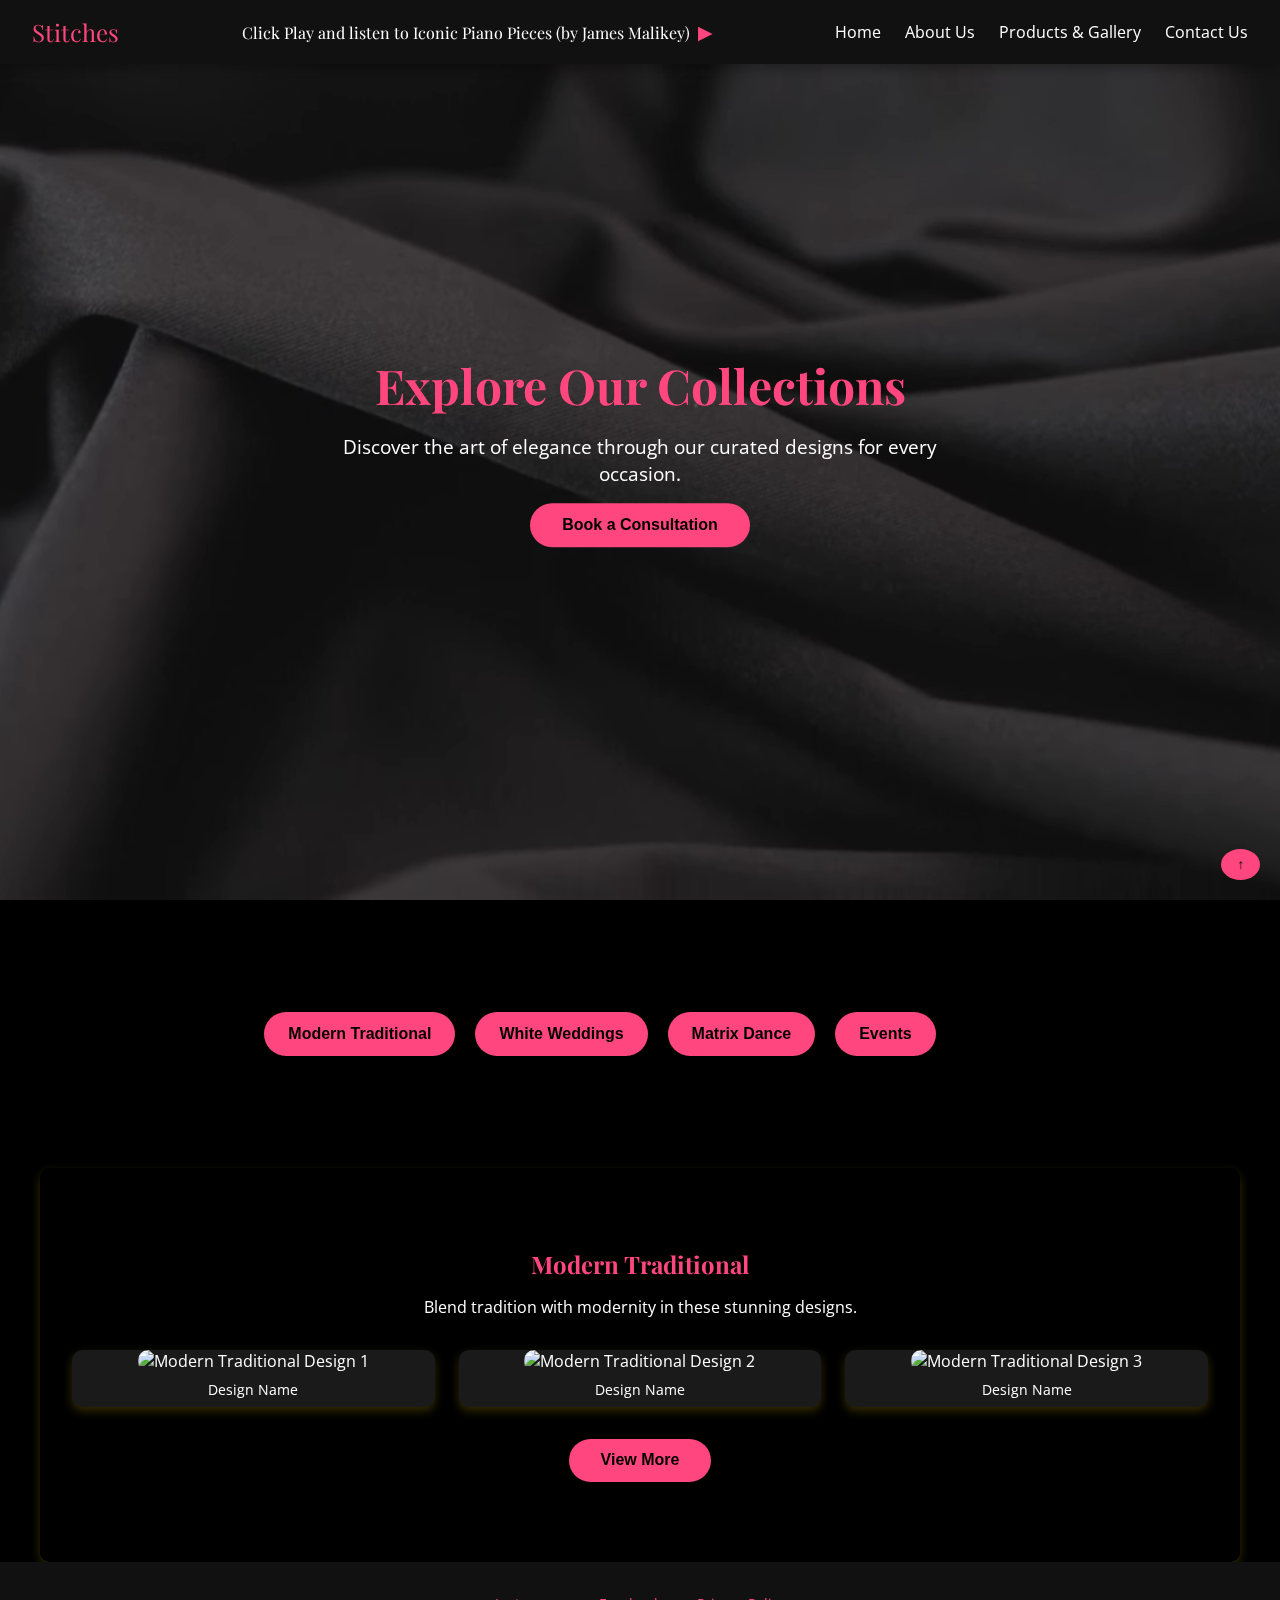
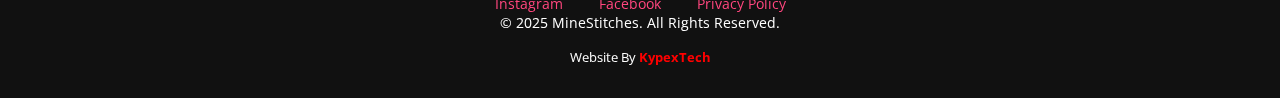
==== products-gallery.html @ 181a4418 "FDFSDF" ====
<!DOCTYPE html>
<html lang="en">
<head>
  <meta charset="UTF-8" />
  <meta name="viewport" content="width=device-width, initial-scale=1.0" />
  <title>Products & Gallery - MineStitches</title>
  <link href="https://fonts.googleapis.com/css2?family=Playfair+Display:wght@500;700&family=Open+Sans&display=swap" rel="stylesheet" />
  <link rel="stylesheet" href="css/style.css" /> <!-- Shared styles -->
  <link rel="stylesheet" href="css/products-gallery-style.css" /> <!-- Products & Gallery-specific styles -->
</head>
<body>
  <!-- Floating Navigation Bar -->
  <nav class="navbar">
    <div class="logo">
      <a href="index.html">Stitches</a>
    </div>
    <!-- Music Player (Visible only on Desktop/Tablet) -->
    <div class="music-player" id="musicPlayer">
      <div class="track-title">Click Play and listen to Iconic Piano Pieces (by James Malikey)</div>
      <button class="play-button" id="playButton">▶</button>
    </div>
    <ul class="nav-links">
      <li><a href="index.html">Home</a></li>
      <li><a href="about-us.html">About Us</a></li>
      <li><a href="products-gallery.html">Products & Gallery</a></li>
      <li><a href="contact.html">Contact Us</a></li>
    </ul>
    <div class="hamburger">
      <span class="bar"></span>
      <span class="bar"></span>
      <span class="bar"></span>
    </div>
  </nav>

  <!-- Hero Section -->
  <header class="hero-section">
    <video autoplay muted loop playsinline class="background-video">
      <source src="assets/videos/MotionBlack.webm" type="video/webm">
      Your browser does not support the video tag.
    </video>
    <div class="hero-content">
      <h1>Explore Our Collections</h1>
      <p>Discover the art of elegance through our curated designs for every occasion.</p>
      <button class="cta-btn" onclick="showSection('book-consultation')">Book a Consultation</button>
    </div>
  </header>

  <!-- Navigation Buttons -->
  <section class="category-navigation">
    <div class="container">
      <button class="category-btn" onclick="showSection('modern-traditional')">Modern Traditional</button>
      <button class="category-btn" onclick="showSection('white-weddings')">White Weddings</button>
      <button class="category-btn" onclick="showSection('matrix-dance')">Matrix Dance</button>
      <button class="category-btn" onclick="showSection('events')">Events</button>
    </div>
  </section>

  <!-- Modern Traditional Section -->
  <section id="modern-traditional" class="category-section">
    <h2>Modern Traditional</h2>
    <p>Blend tradition with modernity in these stunning designs.</p>
    <div class="gallery-grid">
      <div class="gallery-card">
        <img src="assets/images/modern1.jpeg" alt="Modern Traditional Design 1" class="gallery-image">
        <p>Design Name</p>
      </div>
      <div class="gallery-card">
        <img src="assets/images/modern2.jpeg" alt="Modern Traditional Design 2" class="gallery-image">
        <p>Design Name</p>
      </div>
      <div class="gallery-card">
        <img src="assets/images/modern3.jpeg" alt="Modern Traditional Design 3" class="gallery-image">
        <p>Design Name</p>
      </div>
      <!-- Add more images here -->
    </div>
    <button class="view-more-btn">View More</button>
  </section>

  <!-- White Weddings Section -->
  <section id="white-weddings" class="category-section" style="display: none;">
    <h2>White Weddings</h2>
    <p>Elegant gowns and suits for your special day.</p>
    <div class="gallery-grid">
      <div class="gallery-card">
        <img src="assets/images/wedding1.jpeg" alt="Wedding Dress 1" class="gallery-image">
        <p>Design Name</p>
      </div>
      <div class="gallery-card">
        <img src="assets/images/wedding2.jpeg" alt="Wedding Dress 2" class="gallery-image">
        <p>Design Name</p>
      </div>
      <div class="gallery-card">
        <img src="assets/images/wedding3.jpeg" alt="Wedding Dress 3" class="gallery-image">
        <p>Design Name</p>
      </div>
      <!-- Add more images here -->
    </div>
    <button class="view-more-btn">View More</button>
  </section>

  <!-- Matrix Dance Section -->
  <section id="matrix-dance" class="category-section" style="display: none;">
    <h2>Matrix Dance</h2>
    <p>Bold and vibrant designs for your matric dance.</p>
    <div class="gallery-grid">
      <div class="gallery-card">
        <img src="assets/images/matrix1.jpeg" alt="Matrix Dance Gown 1" class="gallery-image">
        <p>Design Name</p>
      </div>
      <div class="gallery-card">
        <img src="assets/images/matrix2.jpeg" alt="Matrix Dance Gown 2" class="gallery-image">
        <p>Design Name</p>
      </div>
      <div class="gallery-card">
        <img src="assets/images/matrix3.jpeg" alt="Matrix Dance Gown 3" class="gallery-image">
        <p>Design Name</p>
      </div>
      <!-- Add more images here -->
    </div>
    <button class="view-more-btn">View More</button>
  </section>

  <!-- Events Section -->
  <section id="events" class="category-section" style="display: none;">
    <h2>Events</h2>
    <p>Custom designs tailored for any event.</p>
    <div class="gallery-grid">
      <div class="gallery-card">
        <img src="assets/images/event1.jpeg" alt="Event Outfit 1" class="gallery-image">
        <p>Design Name</p>
      </div>
      <div class="gallery-card">
        <img src="assets/images/event2.jpeg" alt="Event Outfit 2" class="gallery-image">
        <p>Design Name</p>
      </div>
      <div class="gallery-card">
        <img src="assets/images/event3.jpeg" alt="Event Outfit 3" class="gallery-image">
        <p>Design Name</p>
      </div>
      <!-- Add more images here -->
    </div>
    <button class="view-more-btn">View More</button>
  </section>

  <footer>
    <div class="footer-links">
      <a href="#">Instagram</a>
      <a href="#">Facebook</a>
      <a href="#">Privacy Policy</a>
    </div>
    <p>&copy; 2025 MineStitches. All Rights Reserved.</p>
    <!-- Credit Section -->
    <p class="credit">
      Website By 
      <a href="https://www.KypexTech.co.za" target="_blank" class="credit-link">KypexTech</a>
    </p>
  </footer>

  <button class="scroll-top">↑</button>
  <script src="js/script.js"></script>
  <script src="js/products-gallery-script.js"></script>
</body>
</html>
---- css/style.css ----
* {
  margin: 0;
  padding: 0;
  box-sizing: border-box;
}
body {
  font-family: 'Open Sans', sans-serif;
  color: white;
  background-color: black;
}
header {
  position: relative;
  height: 100vh;
  overflow: hidden;
}
header iframe {
  position: absolute;
  top: 0;
  left: 0;
  width: 100%;
  height: 100%;
  z-index: -1;
}
.hero-content {
  position: absolute;
  top: 50%;
  left: 50%;
  transform: translate(-50%, -50%);
  text-align: center;
}
.hero-content h1 {
  font-family: 'Playfair Display', serif;
  font-size: 3rem;
  color: #FF467E;
  animation: fadeInDown 1s ease-out;
}
.hero-content p {
  font-size: 1.2rem;
  margin: 1rem 0;
  animation: fadeInUp 1.5s ease-out;
}
.hero-content .cta-btn {
  background: #FF467E;
  color: black;
  padding: 0.8rem 2rem;
  border: none;
  font-weight: bold;
  font-size: 1rem;
  border-radius: 30px;
  cursor: pointer;
  animation: pulse 2s infinite;
}
.hero-content .watch-btn {
  display: block;
  margin-top: 1rem;
  color: #FF467E;
  text-decoration: underline;
}
@keyframes fadeInDown {
  from { opacity: 0; transform: translateY(-20px); }
  to { opacity: 1; transform: translateY(0); }
}
@keyframes fadeInUp {
  from { opacity: 0; transform: translateY(20px); }
  to { opacity: 1; transform: translateY(0); }
}
@keyframes pulse {
  0%, 100% { transform: scale(1); }
  50% { transform: scale(1.05); }
}
section {
  padding: 5rem 2rem;
  max-width: 1200px;
  margin: auto;
}
.about-designer {
  background-color: #111;
  border-radius: 10px;
  padding: 2rem;
  box-shadow: 0 0 15px rgba(155, 10, 146, 0.2);
  margin-top: 55px;
}
.about-designer h2 {
  color: #FF467E;
  font-family: 'Playfair Display', serif;
  margin-bottom: 1rem;
}
.timeline {
  display: flex;
  overflow-x: auto;
  gap: 2rem;
  margin-top: 2rem;
}
.timeline-card {
  min-width: 200px;
  background: #222;
  border-left: 3px solid #FF467E;
  padding: 1rem;
  border-radius: 5px;
}
/* Showcase Section */
.showcase {
  padding: 5rem 2rem;
}

.showcase h2 {
  color: white;
  font-family: 'Playfair Display', serif;
  text-align: center;
  margin-bottom: 1rem;
}

.showcase p {
  color: #FF467E; /* Match the subheader color */
  font-family: 'Playfair Display', serif;
  text-align: center;
  margin-bottom: 2rem;
  font-size: 1.5rem;
}

.portfolio {
  display: grid;
  grid-template-columns: repeat(auto-fit, minmax(250px, 1fr));
  gap: 1.5rem;
}

.card {
  background-color: #1a1a1a;
  border-radius: 10px;
  overflow: hidden;
  transition: transform 0.3s;
}

.card:hover {
  transform: scale(1.05);
}

.card img {
  width: 100%;
  height: 660px;
  object-fit: cover;
}

.card-content {
  padding: 1rem;
}

footer {
  background: #111;
  color: white;
  text-align: center;
  padding: 2rem 1rem;
  font-size: 0.9rem;
}
.footer-links a {
  color: #FF467E;
  margin: 0 1rem;
  text-decoration: none;
}

/* Footer */
footer {
  background: #111;
  color: white;
  text-align: center;
  padding: 2rem 1rem;
  font-size: 0.9rem;
}

.footer-links a:hover {
  text-decoration: underline;
}

/* Credit Section */
.credit {
  margin-top: 1rem;
  font-size: 0.8rem;
  color: white;
}

.credit-link {
  color: red; /* Red text for the link */
  font-weight: bold;
  text-decoration: none;
}

.credit-link:hover {
  text-decoration: underline; /* Underline on hover */
}

.scroll-top {
  position: fixed;
  bottom: 20px;
  right: 20px;
  background: #FF467E;
  color: black;
  border: none;
  padding: 0.5rem 1rem;
  border-radius: 50%;
  cursor: pointer;
  font-weight: bold;
}
.background-video {
  position: absolute;
  top: 0;
  left: 0;
  width: 100%;
  height: 100%;
  object-fit: cover; /* Ensures the video covers the entire header */
  z-index: -1; /* Places the video behind other content */
}

header {
  position: relative;
  height: 100vh;
  overflow: hidden;
}

.designer-gallery {
  margin-top: 3rem;
  text-align: center;
}

.designer-gallery h3 {
  color: #FF467E;
  font-family: 'Playfair Display', serif;
  font-size: 1.8rem;
  margin-bottom: 1rem;
}

.designer-gallery p {
  font-size: 1rem;
  color: #ccc;
  margin-bottom: 2rem;
}

.gallery-images {
  display: flex;
  justify-content: center;
  gap: 1.5rem;
  flex-wrap: wrap;
}

.gallery-images img {
  width: 300px; /* Adjust as needed */
  height: 380px; /* Adjust as needed */
  object-fit: cover;
  border-radius: 10px;
  box-shadow: 0 4px 10px rgba(255, 215, 0, 0.2);
  transition: transform 0.3s ease-in-out;
}

.gallery-images img:hover {
  transform: scale(1.05);
}

/* Testimonial Section */
.testimonials {
  padding: 5rem 2rem;
  text-align: center;
  background-color: #111;
}

.epic-statement {
  font-size: 1.5rem;
  color: #FF467E;
  font-family: 'Playfair Display', serif;
  margin-bottom: 2rem;
}

.testimonial-grid {
  display: grid;
  grid-template-columns: repeat(3, 1fr); /* 3 columns for desktop */
  grid-template-rows: repeat(2, auto); /* 2 rows */
  gap: 2rem;
  justify-content: center;
}

.flip-card {
  perspective: 1000px;
  width: 100%;
  height: 450px; /* Fixed height for desktop */
}

.flip-card-inner {
  position: relative;
  width: 100%;
  height: 100%;
  transition: transform 0.8s;
  transform-style: preserve-3d;
}

.flip-card:hover .flip-card-inner {
  transform: rotateY(180deg);
}

.flip-card-front,
.flip-card-back {
  position: absolute;
  width: 100%;
  height: 100%;
  backface-visibility: hidden;
  border-radius: 10px;
  overflow: hidden;
  box-shadow: 0 4px 10px rgba(255, 215, 0, 0.2);
  display: flex;
  flex-direction: column;
  align-items: center;
  justify-content: center;
  text-align: center;
  padding: 1rem;
}

.flip-card-front {
  background-color: #222;
  color: white;
}

.flip-card-back {
  background-color: #FF467E;
  color: black;
  transform: rotateY(180deg);
}

.flip-card img {
  width: 100%;
  height: 400px; /* Fixed height for desktop images */
  object-fit: cover;
  margin-bottom: 1rem;
  border-radius: 15px;
}

.flip-card-front p {
  font-size: 0.9rem;
  color: #ccc;
}

.flip-card-back p {
  font-size: 0.9rem;
}

/* Media Query for Tablets */
@media (max-width: 768px) {
  .testimonial-grid {
    grid-template-columns: repeat(2, 1fr); /* 2 columns for tablets */
    grid-template-rows: repeat(3, auto); /* 3 rows */
  }

  .flip-card {
    height: 400px; /* Adjust height for tablets */
  }

  .flip-card img {
    height: 300px; /* Adjust image height for tablets */
  }
}

/* Media Query for Mobile Phones */
@media (max-width: 480px) {
  .testimonial-grid {
    grid-template-columns: 1fr; /* Single column for mobile */
    grid-template-rows: auto; /* Auto rows */
    gap: 1rem; /* Reduce gap for mobile */
  }

  .flip-card {
    width: 100%; /* Ensure cards take full width */
    max-width: 280px; /* Limit maximum width for larger mobile devices */
    margin: 0 auto; /* Center the card horizontally */
    height: 400px; /* Allow cards to adjust height based on content */
  }

  .flip-card img {
    width: 100%; /* Ensure images take full width */
    height: 350px; /* Fixed height for mobile images */
    object-fit: cover; /* Ensure images cover the area without distortion */
    margin-bottom: 1rem;
    border-radius: 15px;
  }

  .flip-card-front p,
  .flip-card-back p {
    font-size: 0.8rem; /* Adjust font size for better readability on mobile */
  }
}

/* Call to Action Section */
.cta-section {
  text-align: center;
  margin-top: 3rem;
  padding: 2rem;
  background-color: #1a1a1a;
  border-radius: 10px;
  box-shadow: 0 4px 10px rgba(140, 57, 140, 0.2);
}

.cta-section p {
  font-size: 1.2rem;
  color: #ccc;
  margin-bottom: 1.5rem;
}

.cta-btn {
  background: #FF467E;
  color: black;
  padding: 0.8rem 2rem;
  border: none;
  font-weight: bold;
  font-size: 1rem;
  border-radius: 30px;
  cursor: pointer;
  transition: transform 0.3s ease-in-out;
}

.cta-btn:hover {
  transform: scale(1.05);
}

/* Navigation Bar */
.navbar {
  position: fixed;
  top: 0;
  width: 100%;
  background-color: #111;
  color: white;
  display: flex;
  justify-content: space-between;
  align-items: center;
  padding: 1rem 2rem;
  z-index: 1000;
  box-shadow: 0 4px 10px rgba(0, 0, 0, 0.3);
}

.navbar .logo a {
  font-family: 'Playfair Display', serif;
  font-size: 1.5rem;
  color: #FF467E;
  text-decoration: none;
}

.navbar .nav-links {
  list-style: none;
  display: flex;
  gap: 1.5rem;
}

.navbar .nav-links li a {
  color: white;
  text-decoration: none;
  font-family: 'Open Sans', sans-serif;
  font-size: 1rem;
  transition: color 0.3s ease-in-out;
}

.navbar .nav-links li a:hover {
  color: #FF467E;
}

/* Hamburger Menu (Mobile) */
.hamburger {
  display: none;
  flex-direction: column;
  gap: 3px;
  cursor: pointer;
}

.hamburger .bar {
  width: 25px;
  height: 3px;
  background-color: white;
  transition: transform 0.3s ease-in-out;
}

/* Mobile Responsive Styles */
@media (max-width: 768px) {
  .navbar .nav-links {
    position: absolute;
    top: 60px; /* Below the navbar */
    right: 0;
    width: 250px;
    height: calc(100vh - 60px);
    background-color: #111;
    flex-direction: column;
    align-items: center;
    justify-content: flex-start;
    gap: 2rem;
    padding-top: 2rem;
    transform: translateX(100%);
    transition: transform 0.3s ease-in-out;
    z-index: 999;
  }

  .navbar .nav-links.active {
    transform: translateX(0);
  }

  .hamburger {
    display: flex;
  }
}

/* Navbar */
.navbar {
  position: fixed;
  top: 0;
  width: 100%;
  background-color: #111;
  color: white;
  display: flex;
  justify-content: space-between; /* Centers the music player by default */
  align-items: center;
  padding: 1rem 2rem;
  z-index: 1000;
  box-shadow: 0 4px 10px rgba(0, 0, 0, 0.3);
}

.navbar .logo a {
  font-family: 'Playfair Display', serif;
  font-size: 1.5rem;
  color: #FF467E;
  text-decoration: none;
}

.navbar .nav-links {
  list-style: none;
  display: flex;
  gap: 1.5rem;
}

.navbar .nav-links li a {
  color: white;
  text-decoration: none;
  font-family: 'Open Sans', sans-serif;
  font-size: 1rem;
  transition: color 0.3s ease-in-out;
}

.navbar .nav-links li a:hover {
  color: #FF467E;
}

/* Music Player */
.music-player {
  display: flex;
  align-items: center;
  gap: 0.5rem;
  justify-content: center; /* Center the music player content */
}

.music-player .track-title {
  color: white;
  font-family: 'Playfair Display', serif;
  font-size: 1rem;
}

.music-player .play-button {
  background: transparent;
  border: none;
  color: #FF467E;
  font-size: 1.2rem;
  cursor: pointer;
  transition: color 0.3s ease-in-out;
}

.music-player .play-button:hover {
  color: #FF467E;
}

/* Hide Music Player on Mobile Devices */
@media (max-width: 768px) {
  .music-player {
    display: none;
  }
}

/* About Us Audio Player */
.audio-player {
  display: flex;
  align-items: center;
  gap: 0.5rem;
  justify-content: center;
}

.audio-player .audio-title {
  color: white;
  font-family: 'Playfair Display', serif;
  font-size: 1rem;
  margin-top: 15px;
}

.audio-player .play-audio-btn {
  background: transparent;
  border: none;
  color: #FF467E;
  font-size: 1.2rem;
  cursor: pointer;
  transition: color 0.3s ease-in-out;
  margin-top: 15px;
}

.audio-player .play-audio-btn:hover {
  color: #FF467E;
}
---- css/products-gallery-style.css ----
/* Updated Category Navigation */
.category-navigation {
  text-align: center;
  margin: 2rem 0;
}

.category-btn {
  background: #FF467E;
  color: black;
  padding: 0.8rem 1.5rem;
  border: none;
  font-weight: bold;
  font-size: 1rem;
  border-radius: 30px;
  cursor: pointer;
  margin: 0 0.5rem;
  transition: transform 0.3s ease-in-out;
}

.category-btn:hover {
  transform: scale(1.05);
}

/* Updated Category Sections */
.category-section {
  max-width: 1200px;
  margin: auto;
  padding: 5rem 2rem;
  background-color: rgba(0, 0, 0, 0.8); /* Semi-transparent overlay */
  border-radius: 10px;
  box-shadow: 0 4px 10px rgba(255, 215, 0, 0.2);
  text-align: center;
}

.category-section h2 {
  color: #FF467E;
  font-family: 'Playfair Display', serif;
  margin-bottom: 1rem;
}

.category-section p {
  font-family: 'Open Sans', sans-serif;
  font-size: 1rem;
  color: white;
  margin-bottom: 2rem;
}

/* Gallery Grid */
.gallery-grid {
  display: grid;
  grid-template-columns: repeat(auto-fit, minmax(250px, 1fr));
  gap: 1.5rem;
  justify-content: center;
}

.gallery-card {
  background-color: #1a1a1a;
  border-radius: 10px;
  overflow: hidden;
  box-shadow: 0 4px 10px rgba(255, 215, 0, 0.2);
  transition: transform 0.3s ease-in-out;
}

.gallery-card:hover {
  transform: scale(1.05);
}

.gallery-image {
  width: 100%;
  height: 300px;
  object-fit: cover;
  border-radius: 10px;
}

.gallery-card p {
  font-family: 'Open Sans', sans-serif;
  font-size: 0.9rem;
  color: white;
  margin: 0.5rem 0;
}

/* View More Button */
.view-more-btn {
  background: #FF467E;
  color: black;
  padding: 0.8rem 2rem;
  border: none;
  font-weight: bold;
  font-size: 1rem;
  border-radius: 30px;
  cursor: pointer;
  margin-top: 2rem;
  transition: transform 0.3s ease-in-out;
}

.view-more-btn:hover {
  transform: scale(1.05);
}
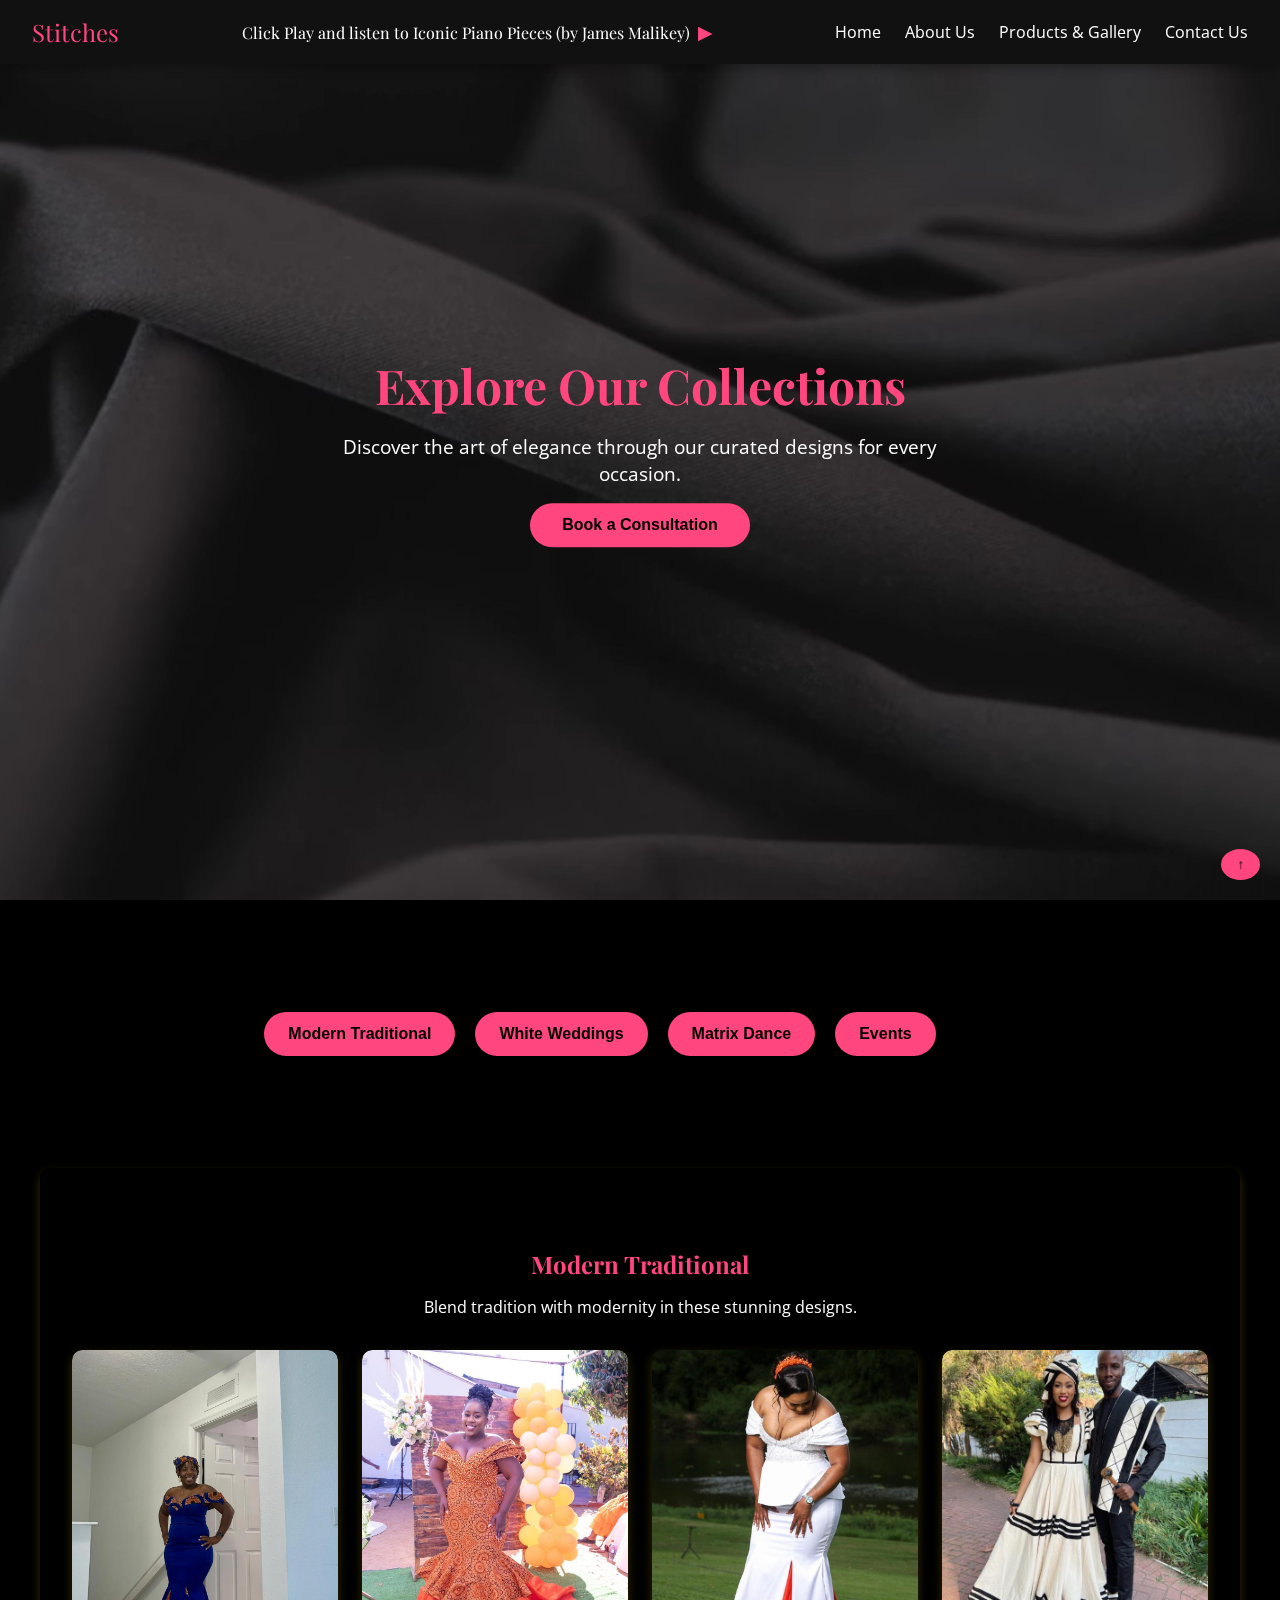
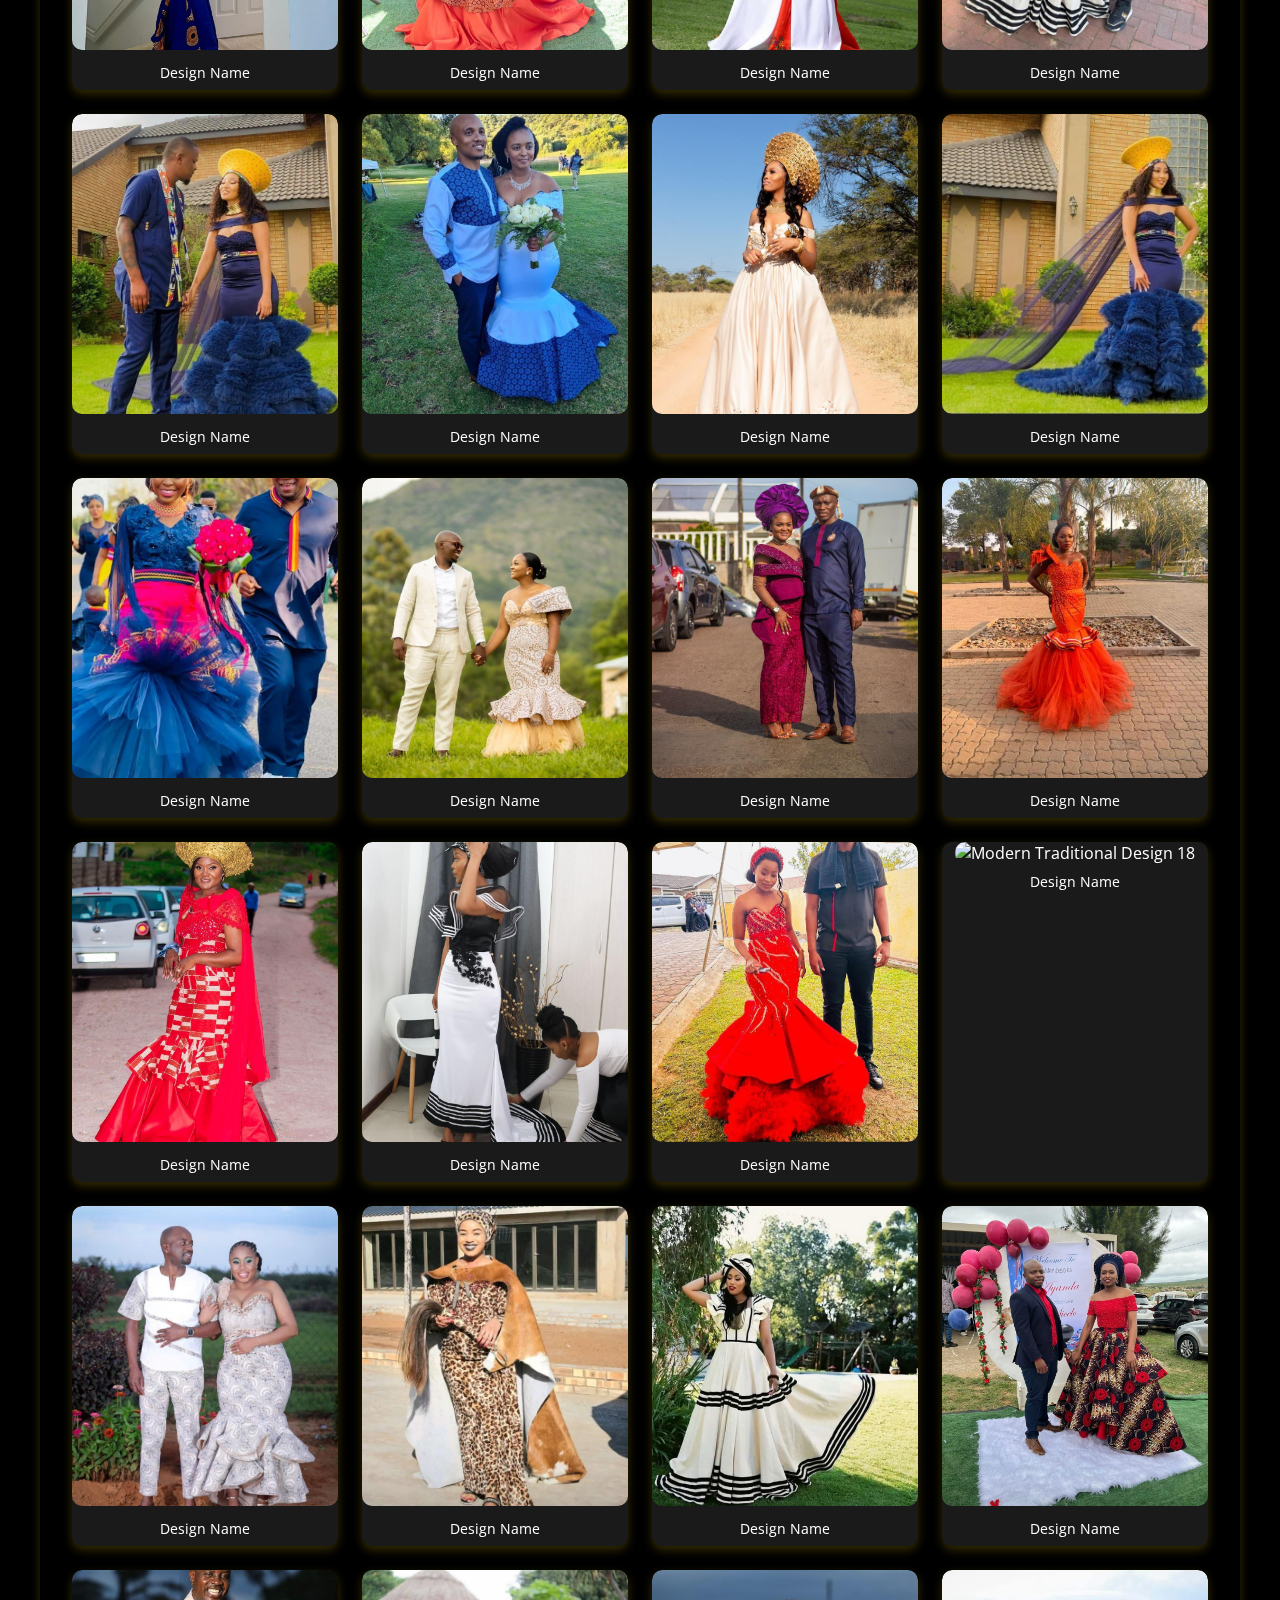
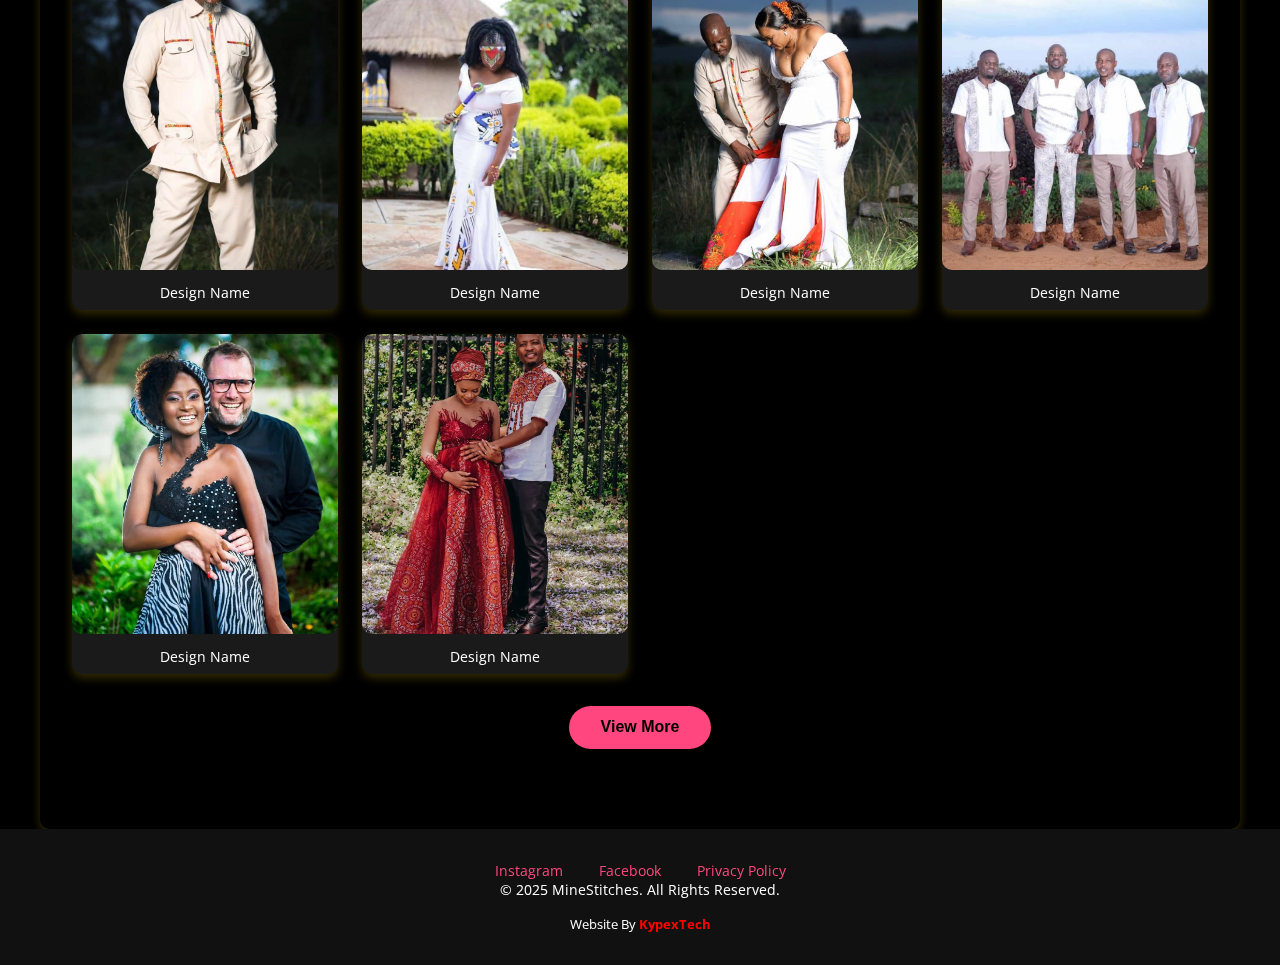
==== commit ae7f8628: "gddgd" ====
--- a/products-gallery.html
+++ b/products-gallery.html
@@ -56,26 +56,129 @@
   </section>
 
   <!-- Modern Traditional Section -->
-  <section id="modern-traditional" class="category-section">
-    <h2>Modern Traditional</h2>
-    <p>Blend tradition with modernity in these stunning designs.</p>
-    <div class="gallery-grid">
-      <div class="gallery-card">
-        <img src="assets/images/modern1.jpeg" alt="Modern Traditional Design 1" class="gallery-image">
-        <p>Design Name</p>
-      </div>
-      <div class="gallery-card">
-        <img src="assets/images/modern2.jpeg" alt="Modern Traditional Design 2" class="gallery-image">
-        <p>Design Name</p>
-      </div>
-      <div class="gallery-card">
-        <img src="assets/images/modern3.jpeg" alt="Modern Traditional Design 3" class="gallery-image">
-        <p>Design Name</p>
-      </div>
-      <!-- Add more images here -->
-    </div>
-    <button class="view-more-btn">View More</button>
-  </section>
+<section id="modern-traditional" class="category-section">
+  <h2>Modern Traditional</h2>
+  <p>Blend tradition with modernity in these stunning designs.</p>
+  <div class="gallery-grid">
+    <!-- Gallery Cards for Initial Images -->
+    <div class="gallery-card" data-visible="true">
+      <img src="assets/images/traditional/modern1.jpeg" alt="Modern Traditional Design 1" class="gallery-image">
+      <p>Design Name</p>
+    </div>
+    <div class="gallery-card" data-visible="true">
+      <img src="assets/images/traditional/modern2.jpeg" alt="Modern Traditional Design 2" class="gallery-image">
+      <p>Design Name</p>
+    </div>
+    <div class="gallery-card" data-visible="true">
+      <img src="assets/images/traditional/modern3.jpeg" alt="Modern Traditional Design 3" class="gallery-image">
+      <p>Design Name</p>
+    </div>
+    <div class="gallery-card" data-visible="true">
+      <img src="assets/images/traditional/modern4.jpeg" alt="Modern Traditional Design 4" class="gallery-image">
+      <p>Design Name</p>
+    </div>
+    <div class="gallery-card" data-visible="true">
+      <img src="assets/images/traditional/modern5.jpeg" alt="Modern Traditional Design 5" class="gallery-image">
+      <p>Design Name</p>
+    </div>
+    <div class="gallery-card" data-visible="true">
+      <img src="assets/images/traditional/modern6.jpeg" alt="Modern Traditional Design 6" class="gallery-image">
+      <p>Design Name</p>
+    </div>
+
+    <!-- Hidden Gallery Cards -->
+    <div class="gallery-card" data-visible="false">
+      <img src="assets/images/traditional/modern7.jpeg" alt="Modern Traditional Design 7" class="gallery-image">
+      <p>Design Name</p>
+    </div>
+    <div class="gallery-card" data-visible="false">
+      <img src="assets/images/traditional/modern8.jpeg" alt="Modern Traditional Design 8" class="gallery-image">
+      <p>Design Name</p>
+    </div>
+    <!-- Add the remaining 22 images here with data-visible="false" -->
+    <div class="gallery-card">
+      <img src="assets/images/traditional/modern9.jpeg" alt="Modern Traditional Design 9" class="gallery-image">
+      <p>Design Name</p>
+    </div>
+    <div class="gallery-card">
+      <img src="assets/images/traditional/modern10.jpeg" alt="Modern Traditional Design 10" class="gallery-image">
+      <p>Design Name</p>
+    </div>
+    <div class="gallery-card">
+      <img src="assets/images/traditional/modern11.jpeg" alt="Modern Traditional Design 11" class="gallery-image">
+      <p>Design Name</p>
+    </div>
+    <div class="gallery-card">
+      <img src="assets/images/traditional/modern12.jpeg" alt="Modern Traditional Design 12" class="gallery-image">
+      <p>Design Name</p>
+    </div>
+    <div class="gallery-card">
+      <img src="assets/images/traditional/modern13.jpeg" alt="Modern Traditional Design 13" class="gallery-image">
+      <p>Design Name</p>
+    </div>
+    <div class="gallery-card">
+      <img src="assets/images/traditional/modern14.jpeg" alt="Modern Traditional Design 14" class="gallery-image">
+      <p>Design Name</p>
+    </div>
+    <div class="gallery-card">
+      <img src="assets/images/traditional/modern15.jpeg" alt="Modern Traditional Design 15" class="gallery-image">
+      <p>Design Name</p>
+    </div>
+    <div class="gallery-card">
+      <img src="assets/images/traditional/modern16.jpeg" alt="Modern Traditional Design 16" class="gallery-image">
+      <p>Design Name</p>
+    </div>
+    <div class="gallery-card">
+      <img src="assets/images/traditional/modern17.jpeg" alt="Modern Traditional Design 17" class="gallery-image">
+      <p>Design Name</p>
+    </div>
+    <div class="gallery-card">
+      <img src="assets/images/traditional/modern18.jpeg" alt="Modern Traditional Design 18" class="gallery-image">
+      <p>Design Name</p>
+    </div>
+    <div class="gallery-card">
+      <img src="assets/images/traditional/modern19.jpeg" alt="Modern Traditional Design 19" class="gallery-image">
+      <p>Design Name</p>
+    </div>
+    <div class="gallery-card">
+      <img src="assets/images/traditional/modern20.jpeg" alt="Modern Traditional Design 20" class="gallery-image">
+      <p>Design Name</p>
+    </div>
+    <div class="gallery-card">
+      <img src="assets/images/traditional/modern21.jpeg" alt="Modern Traditional Design 21" class="gallery-image">
+      <p>Design Name</p>
+    </div>
+    <div class="gallery-card">
+      <img src="assets/images/traditional/modern22.jpeg" alt="Modern Traditional Design 22" class="gallery-image">
+      <p>Design Name</p>
+    </div>
+    <div class="gallery-card">
+      <img src="assets/images/traditional/modern23.jpeg" alt="Modern Traditional Design 23" class="gallery-image">
+      <p>Design Name</p>
+    </div>
+    <div class="gallery-card">
+      <img src="assets/images/traditional/modern24.jpeg" alt="Modern Traditional Design 24" class="gallery-image">
+      <p>Design Name</p>
+    </div>
+    <div class="gallery-card">
+      <img src="assets/images/traditional/modern25.jpeg" alt="Modern Traditional Design 25" class="gallery-image">
+      <p>Design Name</p>
+    </div>
+    <div class="gallery-card">
+      <img src="assets/images/traditional/modern26.jpeg" alt="Modern Traditional Design 26" class="gallery-image">
+      <p>Design Name</p>
+    </div>
+    <div class="gallery-card">
+      <img src="assets/images/traditional/modern27.jpeg" alt="Modern Traditional Design 27" class="gallery-image">
+      <p>Design Name</p>
+    </div>
+    <div class="gallery-card">
+      <img src="assets/images/traditional/modern28.jpeg" alt="Modern Traditional Design 28" class="gallery-image">
+      <p>Design Name</p>
+    </div>
+  </div>
+  <button class="view-more-btn">View More</button>
+</section>
 
   <!-- White Weddings Section -->
   <section id="white-weddings" class="category-section" style="display: none;">
--- a/css/products-gallery-style.css
+++ b/css/products-gallery-style.css
@@ -61,6 +61,11 @@
   transition: transform 0.3s ease-in-out;
 }
 
+/* Hide Images with data-visible="false" */
+.gallery-card[data-visible="false"] {
+  display: none;
+}
+
 .gallery-card:hover {
   transform: scale(1.05);
 }
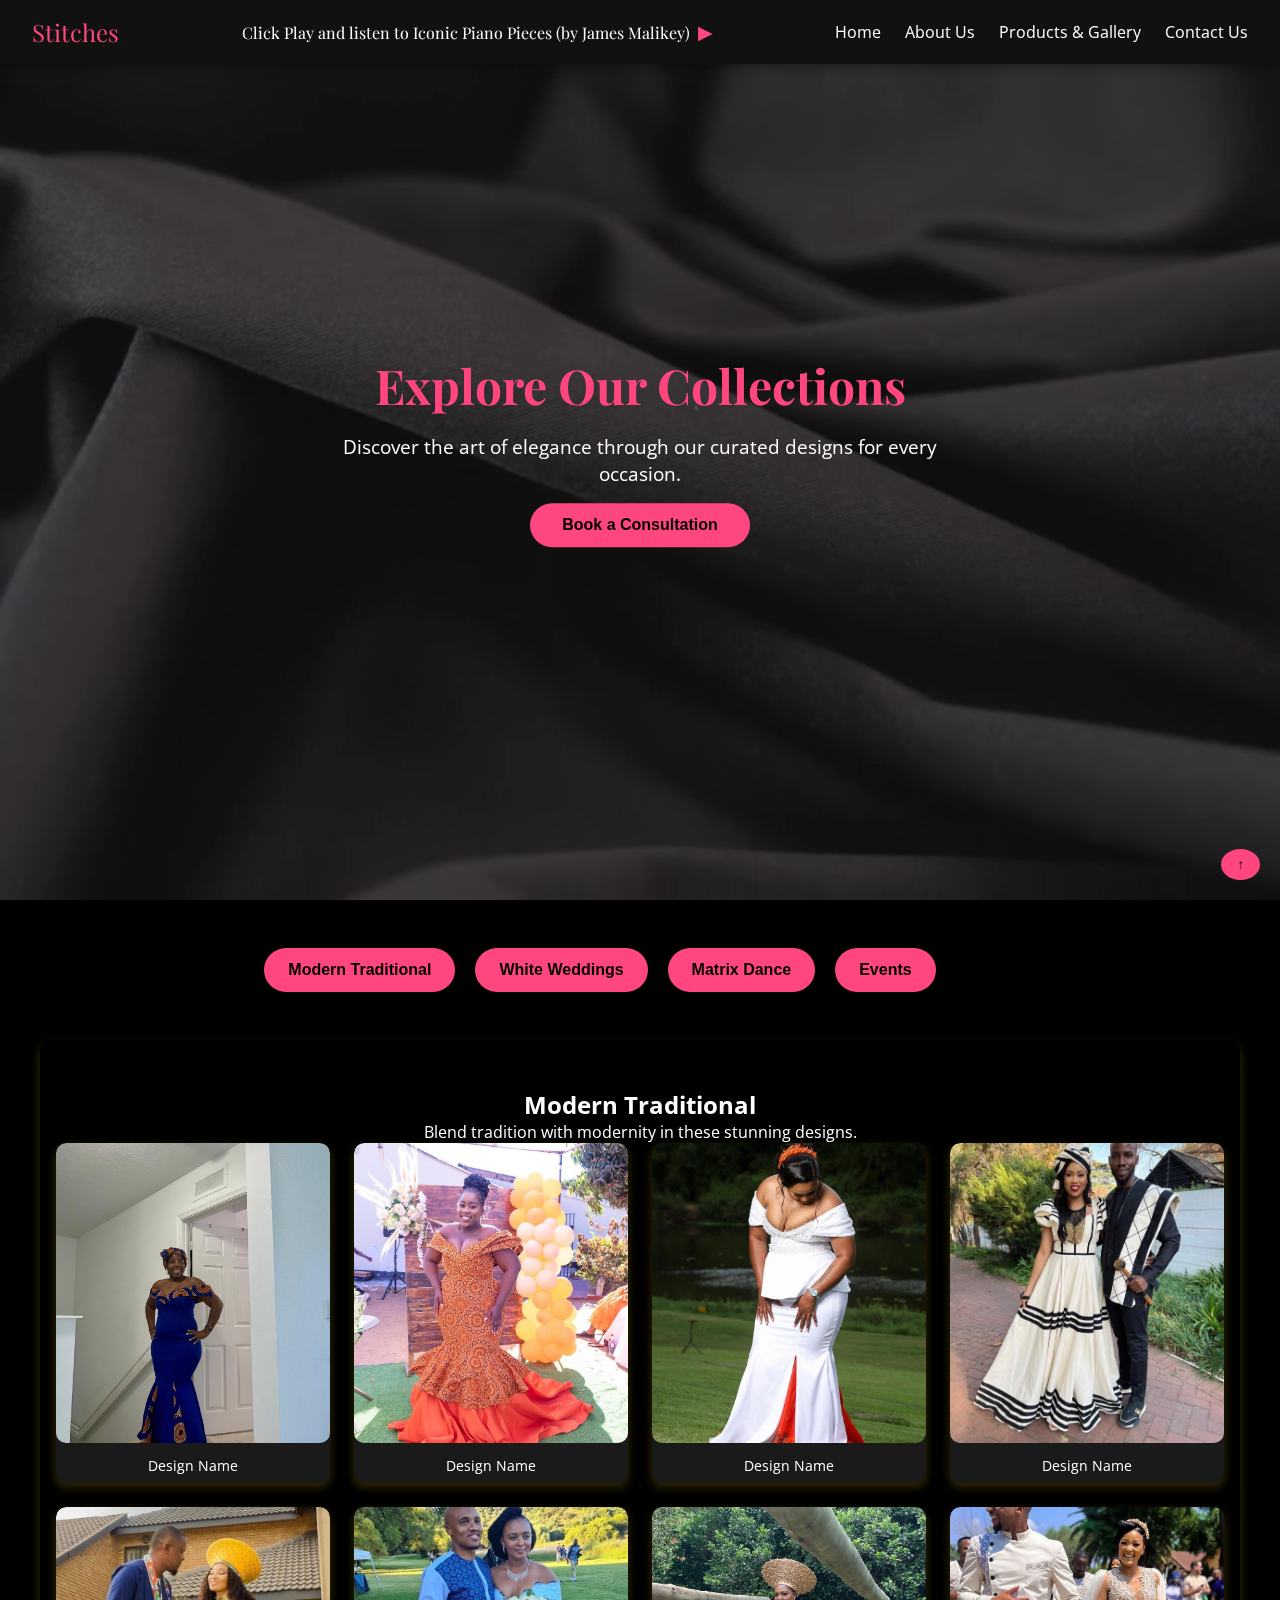
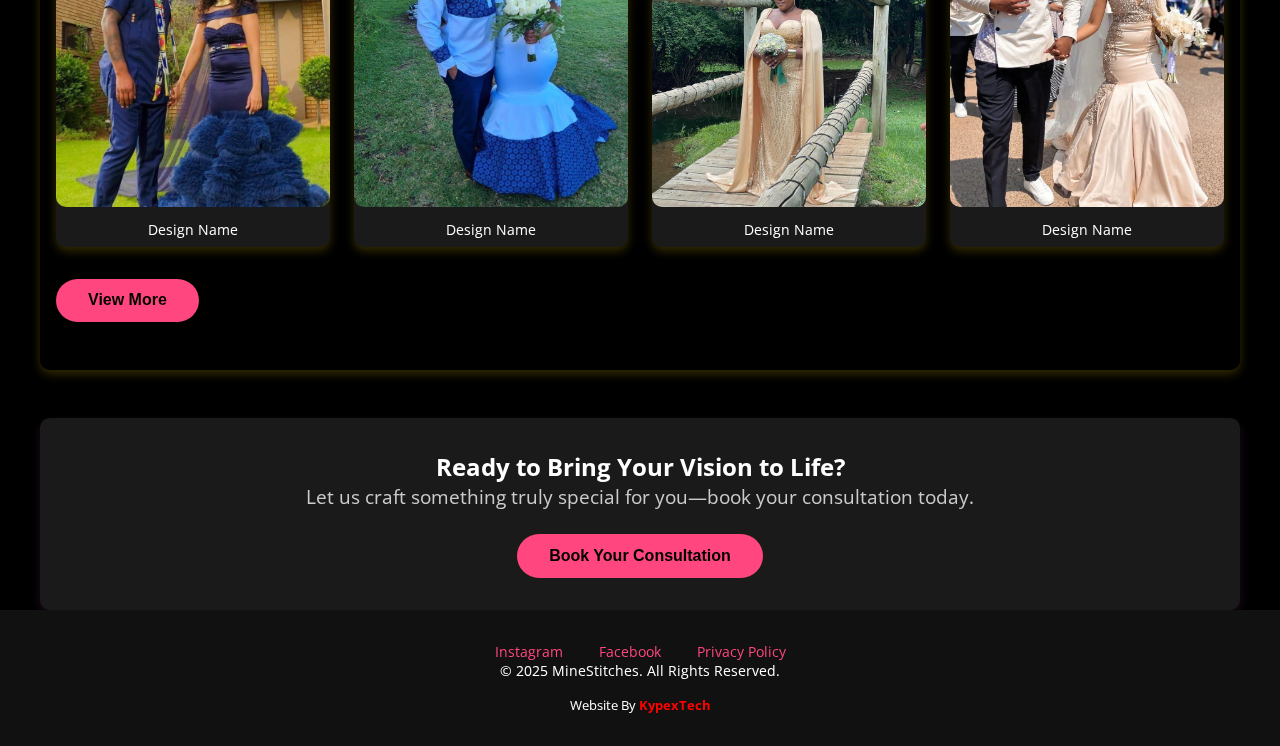
==== commit a781a542: "hfghgf" ====
--- a/products-gallery.html
+++ b/products-gallery.html
@@ -61,41 +61,41 @@
   <p>Blend tradition with modernity in these stunning designs.</p>
   <div class="gallery-grid">
     <!-- Gallery Cards for Initial Images -->
-    <div class="gallery-card" data-visible="true">
+    <div class="gallery-card">
       <img src="assets/images/traditional/modern1.jpeg" alt="Modern Traditional Design 1" class="gallery-image">
       <p>Design Name</p>
     </div>
-    <div class="gallery-card" data-visible="true">
+    <div class="gallery-card">
       <img src="assets/images/traditional/modern2.jpeg" alt="Modern Traditional Design 2" class="gallery-image">
       <p>Design Name</p>
     </div>
-    <div class="gallery-card" data-visible="true">
+    <div class="gallery-card">
       <img src="assets/images/traditional/modern3.jpeg" alt="Modern Traditional Design 3" class="gallery-image">
       <p>Design Name</p>
     </div>
-    <div class="gallery-card" data-visible="true">
+    <div class="gallery-card">
       <img src="assets/images/traditional/modern4.jpeg" alt="Modern Traditional Design 4" class="gallery-image">
       <p>Design Name</p>
     </div>
-    <div class="gallery-card" data-visible="true">
+    <div class="gallery-card">
       <img src="assets/images/traditional/modern5.jpeg" alt="Modern Traditional Design 5" class="gallery-image">
       <p>Design Name</p>
     </div>
-    <div class="gallery-card" data-visible="true">
+    <div class="gallery-card">
       <img src="assets/images/traditional/modern6.jpeg" alt="Modern Traditional Design 6" class="gallery-image">
       <p>Design Name</p>
     </div>
 
     <!-- Hidden Gallery Cards -->
-    <div class="gallery-card" data-visible="false">
+    <div class="gallery-card">
       <img src="assets/images/traditional/modern7.jpeg" alt="Modern Traditional Design 7" class="gallery-image">
       <p>Design Name</p>
     </div>
-    <div class="gallery-card" data-visible="false">
+    <div class="gallery-card">
       <img src="assets/images/traditional/modern8.jpeg" alt="Modern Traditional Design 8" class="gallery-image">
       <p>Design Name</p>
     </div>
-    <!-- Add the remaining 22 images here with data-visible="false" -->
+    <!-- Add the remaining 22 images here with -->
     <div class="gallery-card">
       <img src="assets/images/traditional/modern9.jpeg" alt="Modern Traditional Design 9" class="gallery-image">
       <p>Design Name</p>
@@ -185,19 +185,67 @@
     <h2>White Weddings</h2>
     <p>Elegant gowns and suits for your special day.</p>
     <div class="gallery-grid">
-      <div class="gallery-card">
-        <img src="assets/images/wedding1.jpeg" alt="Wedding Dress 1" class="gallery-image">
-        <p>Design Name</p>
-      </div>
-      <div class="gallery-card">
-        <img src="assets/images/wedding2.jpeg" alt="Wedding Dress 2" class="gallery-image">
-        <p>Design Name</p>
-      </div>
-      <div class="gallery-card">
-        <img src="assets/images/wedding3.jpeg" alt="Wedding Dress 3" class="gallery-image">
-        <p>Design Name</p>
-      </div>
-      <!-- Add more images here -->
+      <!-- Gallery Cards for 15 Images -->
+      <div class="gallery-card">
+        <img src="assets/images/weddings/wedding1.jpeg" alt="Wedding Dress 1" class="gallery-image">
+        <p>Design Name</p>
+      </div>
+      <div class="gallery-card">
+        <img src="assets/images/weddings/wedding2.jpeg" alt="Wedding Dress 2" class="gallery-image">
+        <p>Design Name</p>
+      </div>
+      <div class="gallery-card">
+        <img src="assets/images/weddings/wedding3.jpeg" alt="Wedding Dress 3" class="gallery-image">
+        <p>Design Name</p>
+      </div>
+      <div class="gallery-card">
+        <img src="assets/images/weddings/wedding4.jpeg" alt="Wedding Dress 4" class="gallery-image">
+        <p>Design Name</p>
+      </div>
+      <div class="gallery-card">
+        <img src="assets/images/weddings/wedding5.jpeg" alt="Wedding Dress 5" class="gallery-image">
+        <p>Design Name</p>
+      </div>
+      <div class="gallery-card">
+        <img src="assets/images/weddings/wedding6.jpeg" alt="Wedding Dress 6" class="gallery-image">
+        <p>Design Name</p>
+      </div>
+      <div class="gallery-card">
+        <img src="assets/images/weddings/wedding7.jpeg" alt="Wedding Dress 7" class="gallery-image">
+        <p>Design Name</p>
+      </div>
+      <div class="gallery-card">
+        <img src="assets/images/weddings/wedding8.jpeg" alt="Wedding Dress 8" class="gallery-image">
+        <p>Design Name</p>
+      </div>
+      <div class="gallery-card">
+        <img src="assets/images/weddings/wedding9.jpeg" alt="Wedding Dress 9" class="gallery-image">
+        <p>Design Name</p>
+      </div>
+      <div class="gallery-card">
+        <img src="assets/images/weddings/wedding10.jpeg" alt="Wedding Dress 10" class="gallery-image">
+        <p>Design Name</p>
+      </div>
+      <div class="gallery-card">
+        <img src="assets/images/weddings/wedding11.jpeg" alt="Wedding Dress 11" class="gallery-image">
+        <p>Design Name</p>
+      </div>
+      <div class="gallery-card">
+        <img src="assets/images/weddings/wedding12.jpeg" alt="Wedding Dress 12" class="gallery-image">
+        <p>Design Name</p>
+      </div>
+      <div class="gallery-card">
+        <img src="assets/images/weddings/wedding13.jpeg" alt="Wedding Dress 13" class="gallery-image">
+        <p>Design Name</p>
+      </div>
+      <div class="gallery-card">
+        <img src="assets/images/weddings/wedding14.jpeg" alt="Wedding Dress 14" class="gallery-image">
+        <p>Design Name</p>
+      </div>
+      <div class="gallery-card">
+        <img src="assets/images/weddings/wedding15.jpeg" alt="Wedding Dress 15" class="gallery-image">
+        <p>Design Name</p>
+      </div>
     </div>
     <button class="view-more-btn">View More</button>
   </section>
@@ -207,19 +255,91 @@
     <h2>Matrix Dance</h2>
     <p>Bold and vibrant designs for your matric dance.</p>
     <div class="gallery-grid">
-      <div class="gallery-card">
-        <img src="assets/images/matrix1.jpeg" alt="Matrix Dance Gown 1" class="gallery-image">
-        <p>Design Name</p>
-      </div>
-      <div class="gallery-card">
-        <img src="assets/images/matrix2.jpeg" alt="Matrix Dance Gown 2" class="gallery-image">
-        <p>Design Name</p>
-      </div>
-      <div class="gallery-card">
-        <img src="assets/images/matrix3.jpeg" alt="Matrix Dance Gown 3" class="gallery-image">
-        <p>Design Name</p>
-      </div>
-      <!-- Add more images here -->
+      <!-- Gallery Cards for 21 Images -->
+      <div class="gallery-card">
+        <img src="assets/images/matrix/matrix1.jpeg" alt="Matrix Dance Gown 1" class="gallery-image">
+        <p>Design Name</p>
+      </div>
+      <div class="gallery-card">
+        <img src="assets/images/matrix/matrix2.jpeg" alt="Matrix Dance Gown 2" class="gallery-image">
+        <p>Design Name</p>
+      </div>
+      <div class="gallery-card">
+        <img src="assets/images/matrix/matrix3.jpeg" alt="Matrix Dance Gown 3" class="gallery-image">
+        <p>Design Name</p>
+      </div>
+      <div class="gallery-card">
+        <img src="assets/images/matrix/matrix4.jpeg" alt="Matrix Dance Gown 4" class="gallery-image">
+        <p>Design Name</p>
+      </div>
+      <div class="gallery-card">
+        <img src="assets/images/matrix/matrix5.jpeg" alt="Matrix Dance Gown 5" class="gallery-image">
+        <p>Design Name</p>
+      </div>
+      <div class="gallery-card">
+        <img src="assets/images/matrix/matrix6.jpeg" alt="Matrix Dance Gown 6" class="gallery-image">
+        <p>Design Name</p>
+      </div>
+      <div class="gallery-card">
+        <img src="assets/images/matrix/matrix7.jpeg" alt="Matrix Dance Gown 7" class="gallery-image">
+        <p>Design Name</p>
+      </div>
+      <div class="gallery-card">
+        <img src="assets/images/matrix/matrix8.jpeg" alt="Matrix Dance Gown 8" class="gallery-image">
+        <p>Design Name</p>
+      </div>
+      <div class="gallery-card">
+        <img src="assets/images/matrix/matrix9.jpeg" alt="Matrix Dance Gown 9" class="gallery-image">
+        <p>Design Name</p>
+      </div>
+      <div class="gallery-card">
+        <img src="assets/images/matrix/matrix10.jpeg" alt="Matrix Dance Gown 10" class="gallery-image">
+        <p>Design Name</p>
+      </div>
+      <div class="gallery-card">
+        <img src="assets/images/matrix/matrix11.jpeg" alt="Matrix Dance Gown 11" class="gallery-image">
+        <p>Design Name</p>
+      </div>
+      <div class="gallery-card">
+        <img src="assets/images/matrix/matrix12.jpeg" alt="Matrix Dance Gown 12" class="gallery-image">
+        <p>Design Name</p>
+      </div>
+      <div class="gallery-card">
+        <img src="assets/images/matrix/matrix13.jpeg" alt="Matrix Dance Gown 13" class="gallery-image">
+        <p>Design Name</p>
+      </div>
+      <div class="gallery-card">
+        <img src="assets/images/matrix/matrix14.jpeg" alt="Matrix Dance Gown 14" class="gallery-image">
+        <p>Design Name</p>
+      </div>
+      <div class="gallery-card">
+        <img src="assets/images/matrix/matrix15.jpeg" alt="Matrix Dance Gown 15" class="gallery-image">
+        <p>Design Name</p>
+      </div>
+      <div class="gallery-card">
+        <img src="assets/images/matrix/matrix16.jpeg" alt="Matrix Dance Gown 16" class="gallery-image">
+        <p>Design Name</p>
+      </div>
+      <div class="gallery-card">
+        <img src="assets/images/matrix/matrix17.jpeg" alt="Matrix Dance Gown 17" class="gallery-image">
+        <p>Design Name</p>
+      </div>
+      <div class="gallery-card">
+        <img src="assets/images/matrix/matrix18.jpeg" alt="Matrix Dance Gown 18" class="gallery-image">
+        <p>Design Name</p>
+      </div>
+      <div class="gallery-card">
+        <img src="assets/images/matrix/matrix19.jpeg" alt="Matrix Dance Gown 19" class="gallery-image">
+        <p>Design Name</p>
+      </div>
+      <div class="gallery-card">
+        <img src="assets/images/matrix/matrix20.jpeg" alt="Matrix Dance Gown 20" class="gallery-image">
+        <p>Design Name</p>
+      </div>
+      <div class="gallery-card">
+        <img src="assets/images/matrix/matrix21.jpeg" alt="Matrix Dance Gown 21" class="gallery-image">
+        <p>Design Name</p>
+      </div>
     </div>
     <button class="view-more-btn">View More</button>
   </section>
@@ -229,22 +349,173 @@
     <h2>Events</h2>
     <p>Custom designs tailored for any event.</p>
     <div class="gallery-grid">
-      <div class="gallery-card">
-        <img src="assets/images/event1.jpeg" alt="Event Outfit 1" class="gallery-image">
-        <p>Design Name</p>
-      </div>
-      <div class="gallery-card">
-        <img src="assets/images/event2.jpeg" alt="Event Outfit 2" class="gallery-image">
-        <p>Design Name</p>
-      </div>
-      <div class="gallery-card">
-        <img src="assets/images/event3.jpeg" alt="Event Outfit 3" class="gallery-image">
-        <p>Design Name</p>
-      </div>
-      <!-- Add more images here -->
+      <!-- Gallery Cards for 39 Images -->
+      <div class="gallery-card">
+        <img src="assets/images/events/event1.jpeg" alt="Event Design 1" class="gallery-image">
+        <p>Design Name</p>
+      </div>
+      <div class="gallery-card">
+        <img src="assets/images/events/event2.jpeg" alt="Event Design 2" class="gallery-image">
+        <p>Design Name</p>
+      </div>
+      <div class="gallery-card">
+        <img src="assets/images/events/event3.jpeg" alt="Event Design 3" class="gallery-image">
+        <p>Design Name</p>
+      </div>
+      <div class="gallery-card">
+        <img src="assets/images/events/event4.jpeg" alt="Event Design 4" class="gallery-image">
+        <p>Design Name</p>
+      </div>
+      <div class="gallery-card">
+        <img src="assets/images/events/event5.jpeg" alt="Event Design 5" class="gallery-image">
+        <p>Design Name</p>
+      </div>
+      <div class="gallery-card">
+        <img src="assets/images/events/event6.jpeg" alt="Event Design 6" class="gallery-image">
+        <p>Design Name</p>
+      </div>
+      <div class="gallery-card">
+        <img src="assets/images/events/event7.jpeg" alt="Event Design 7" class="gallery-image">
+        <p>Design Name</p>
+      </div>
+      <div class="gallery-card">
+        <img src="assets/images/events/event8.jpeg" alt="Event Design 8" class="gallery-image">
+        <p>Design Name</p>
+      </div>
+      <div class="gallery-card">
+        <img src="assets/images/events/event9.jpeg" alt="Event Design 9" class="gallery-image">
+        <p>Design Name</p>
+      </div>
+      <div class="gallery-card">
+        <img src="assets/images/events/event10.jpeg" alt="Event Design 10" class="gallery-image">
+        <p>Design Name</p>
+      </div>
+      <div class="gallery-card">
+        <img src="assets/images/events/event11.jpeg" alt="Event Design 11" class="gallery-image">
+        <p>Design Name</p>
+      </div>
+      <div class="gallery-card">
+        <img src="assets/images/events/event12.jpeg" alt="Event Design 12" class="gallery-image">
+        <p>Design Name</p>
+      </div>
+      <div class="gallery-card">
+        <img src="assets/images/events/event13.jpeg" alt="Event Design 13" class="gallery-image">
+        <p>Design Name</p>
+      </div>
+      <div class="gallery-card">
+        <img src="assets/images/events/event14.jpeg" alt="Event Design 14" class="gallery-image">
+        <p>Design Name</p>
+      </div>
+      <div class="gallery-card">
+        <img src="assets/images/events/event15.jpeg" alt="Event Design 15" class="gallery-image">
+        <p>Design Name</p>
+      </div>
+      <div class="gallery-card">
+        <img src="assets/images/events/event16.jpeg" alt="Event Design 16" class="gallery-image">
+        <p>Design Name</p>
+      </div>
+      <div class="gallery-card">
+        <img src="assets/images/events/event17.jpeg" alt="Event Design 17" class="gallery-image">
+        <p>Design Name</p>
+      </div>
+      <div class="gallery-card">
+        <img src="assets/images/events/event18.jpeg" alt="Event Design 18" class="gallery-image">
+        <p>Design Name</p>
+      </div>
+      <div class="gallery-card">
+        <img src="assets/images/events/event19.jpeg" alt="Event Design 19" class="gallery-image">
+        <p>Design Name</p>
+      </div>
+      <div class="gallery-card">
+        <img src="assets/images/events/event20.jpeg" alt="Event Design 20" class="gallery-image">
+        <p>Design Name</p>
+      </div>
+      <div class="gallery-card">
+        <img src="assets/images/events/event21.jpeg" alt="Event Design 21" class="gallery-image">
+        <p>Design Name</p>
+      </div>
+      <div class="gallery-card">
+        <img src="assets/images/events/event22.jpeg" alt="Event Design 22" class="gallery-image">
+        <p>Design Name</p>
+      </div>
+      <div class="gallery-card">
+        <img src="assets/images/events/event23.jpeg" alt="Event Design 23" class="gallery-image">
+        <p>Design Name</p>
+      </div>
+      <div class="gallery-card">
+        <img src="assets/images/events/event24.jpeg" alt="Event Design 24" class="gallery-image">
+        <p>Design Name</p>
+      </div>
+      <div class="gallery-card">
+        <img src="assets/images/events/event25.jpeg" alt="Event Design 25" class="gallery-image">
+        <p>Design Name</p>
+      </div>
+      <div class="gallery-card">
+        <img src="assets/images/events/event26.jpeg" alt="Event Design 26" class="gallery-image">
+        <p>Design Name</p>
+      </div>
+      <div class="gallery-card">
+        <img src="assets/images/events/event27.jpeg" alt="Event Design 27" class="gallery-image">
+        <p>Design Name</p>
+      </div>
+      <div class="gallery-card">
+        <img src="assets/images/events/event28.jpeg" alt="Event Design 28" class="gallery-image">
+        <p>Design Name</p>
+      </div>
+      <div class="gallery-card">
+        <img src="assets/images/events/event29.jpeg" alt="Event Design 29" class="gallery-image">
+        <p>Design Name</p>
+      </div>
+      <div class="gallery-card">
+        <img src="assets/images/events/event30.jpeg" alt="Event Design 30" class="gallery-image">
+        <p>Design Name</p>
+      </div>
+      <div class="gallery-card">
+        <img src="assets/images/events/event31.jpeg" alt="Event Design 31" class="gallery-image">
+        <p>Design Name</p>
+      </div>
+      <div class="gallery-card">
+        <img src="assets/images/events/event32.jpeg" alt="Event Design 32" class="gallery-image">
+        <p>Design Name</p>
+      </div>
+      <div class="gallery-card">
+        <img src="assets/images/events/event33.jpeg" alt="Event Design 33" class="gallery-image">
+        <p>Design Name</p>
+      </div>
+      <div class="gallery-card">
+        <img src="assets/images/events/event34.jpeg" alt="Event Design 34" class="gallery-image">
+        <p>Design Name</p>
+      </div>
+      <div class="gallery-card">
+        <img src="assets/images/events/event35.jpeg" alt="Event Design 35" class="gallery-image">
+        <p>Design Name</p>
+      </div>
+      <div class="gallery-card">
+        <img src="assets/images/events/event36.jpeg" alt="Event Design 36" class="gallery-image">
+        <p>Design Name</p>
+      </div>
+      <div class="gallery-card">
+        <img src="assets/images/events/event37.jpeg" alt="Event Design 37" class="gallery-image">
+        <p>Design Name</p>
+      </div>
+      <div class="gallery-card">
+        <img src="assets/images/events/event38.jpeg" alt="Event Design 38" class="gallery-image">
+        <p>Design Name</p>
+      </div>
+      <div class="gallery-card">
+        <img src="assets/images/events/event39.jpeg" alt="Event Design 39" class="gallery-image">
+        <p>Design Name</p>
+      </div>
     </div>
     <button class="view-more-btn">View More</button>
   </section>
+
+    <!-- Call to Action Section -->
+    <section class="cta-section">
+      <h2>Ready to Bring Your Vision to Life?</h2>
+      <p>Let us craft something truly special for you—book your consultation today.</p>
+      <button class="cta-btn" onclick="showSection('contact')">Book Your Consultation</button>
+    </section>
 
   <footer>
     <div class="footer-links">
--- a/css/products-gallery-style.css
+++ b/css/products-gallery-style.css
@@ -2,8 +2,12 @@
 .category-navigation {
   text-align: center;
   margin: 2rem 0;
+  background-color: rgba(0, 0, 0, 0.9);
+  padding: 1rem 0;
+  transition: transform 0.3s ease;
 }
 
+/* Desktop styles */
 .category-btn {
   background: #FF467E;
   color: black;
@@ -14,35 +18,62 @@
   border-radius: 30px;
   cursor: pointer;
   margin: 0 0.5rem;
-  transition: transform 0.3s ease-in-out;
+  transition: transform 0.3s ease-in-out, opacity 0.3s ease;
 }
 
 .category-btn:hover {
   transform: scale(1.05);
 }
 
-/* Updated Category Sections */
+/* Mobile styles */
+@media (max-width: 760px) {
+  .category-navigation {
+    position: static; /* Remove sticky positioning for mobile */
+    padding: 0.5rem 1rem;
+    margin: 1rem 0;
+  }
+
+  .category-navigation .container {
+    display: flex;
+    flex-direction: column;
+    gap: 0.5rem;
+  }
+
+  .category-btn {
+    width: 100%;
+    padding: 0.6rem 1rem;
+    font-size: 0.9rem;
+    margin: 0.2rem 0;
+  }
+
+  /* Hide navigation when scrolling down */
+  .category-navigation.hide-on-scroll {
+    transform: translateY(-100%);
+    opacity: 0;
+    pointer-events: none;
+  }
+}
+
+/* Make category navigation sticky only on desktop */
+@media (min-width: 761px) {
+  .category-navigation {
+    position: sticky;
+    top: 80px; /* Adjust based on your navbar height */
+    z-index: 10;
+    background-color: rgba(0, 0, 0, 0.9);
+    padding: 1rem 0;
+  }
+}
+
+/* Category Sections */
 .category-section {
   max-width: 1200px;
   margin: auto;
-  padding: 5rem 2rem;
-  background-color: rgba(0, 0, 0, 0.8); /* Semi-transparent overlay */
+  padding: 3rem 1rem;
+  background-color: rgba(0, 0, 0, 0.8);
   border-radius: 10px;
   box-shadow: 0 4px 10px rgba(255, 215, 0, 0.2);
   text-align: center;
-}
-
-.category-section h2 {
-  color: #FF467E;
-  font-family: 'Playfair Display', serif;
-  margin-bottom: 1rem;
-}
-
-.category-section p {
-  font-family: 'Open Sans', sans-serif;
-  font-size: 1rem;
-  color: white;
-  margin-bottom: 2rem;
 }
 
 /* Gallery Grid */
@@ -53,7 +84,9 @@
   justify-content: center;
 }
 
+/* Ensure gallery cards are displayed by default (will be overridden by JS) */
 .gallery-card {
+  display: block;
   background-color: #1a1a1a;
   border-radius: 10px;
   overflow: hidden;
@@ -96,8 +129,22 @@
   cursor: pointer;
   margin-top: 2rem;
   transition: transform 0.3s ease-in-out;
+  display: none; /* Hidden by default, shown by JS if needed */
 }
 
 .view-more-btn:hover {
   transform: scale(1.05);
+}
+
+/* Add smooth loading for images */
+.gallery-image {
+  transition: opacity 0.3s ease;
+}
+
+.gallery-image.loading {
+  opacity: 0;
+}
+
+.gallery-image.loaded {
+  opacity: 1;
 }